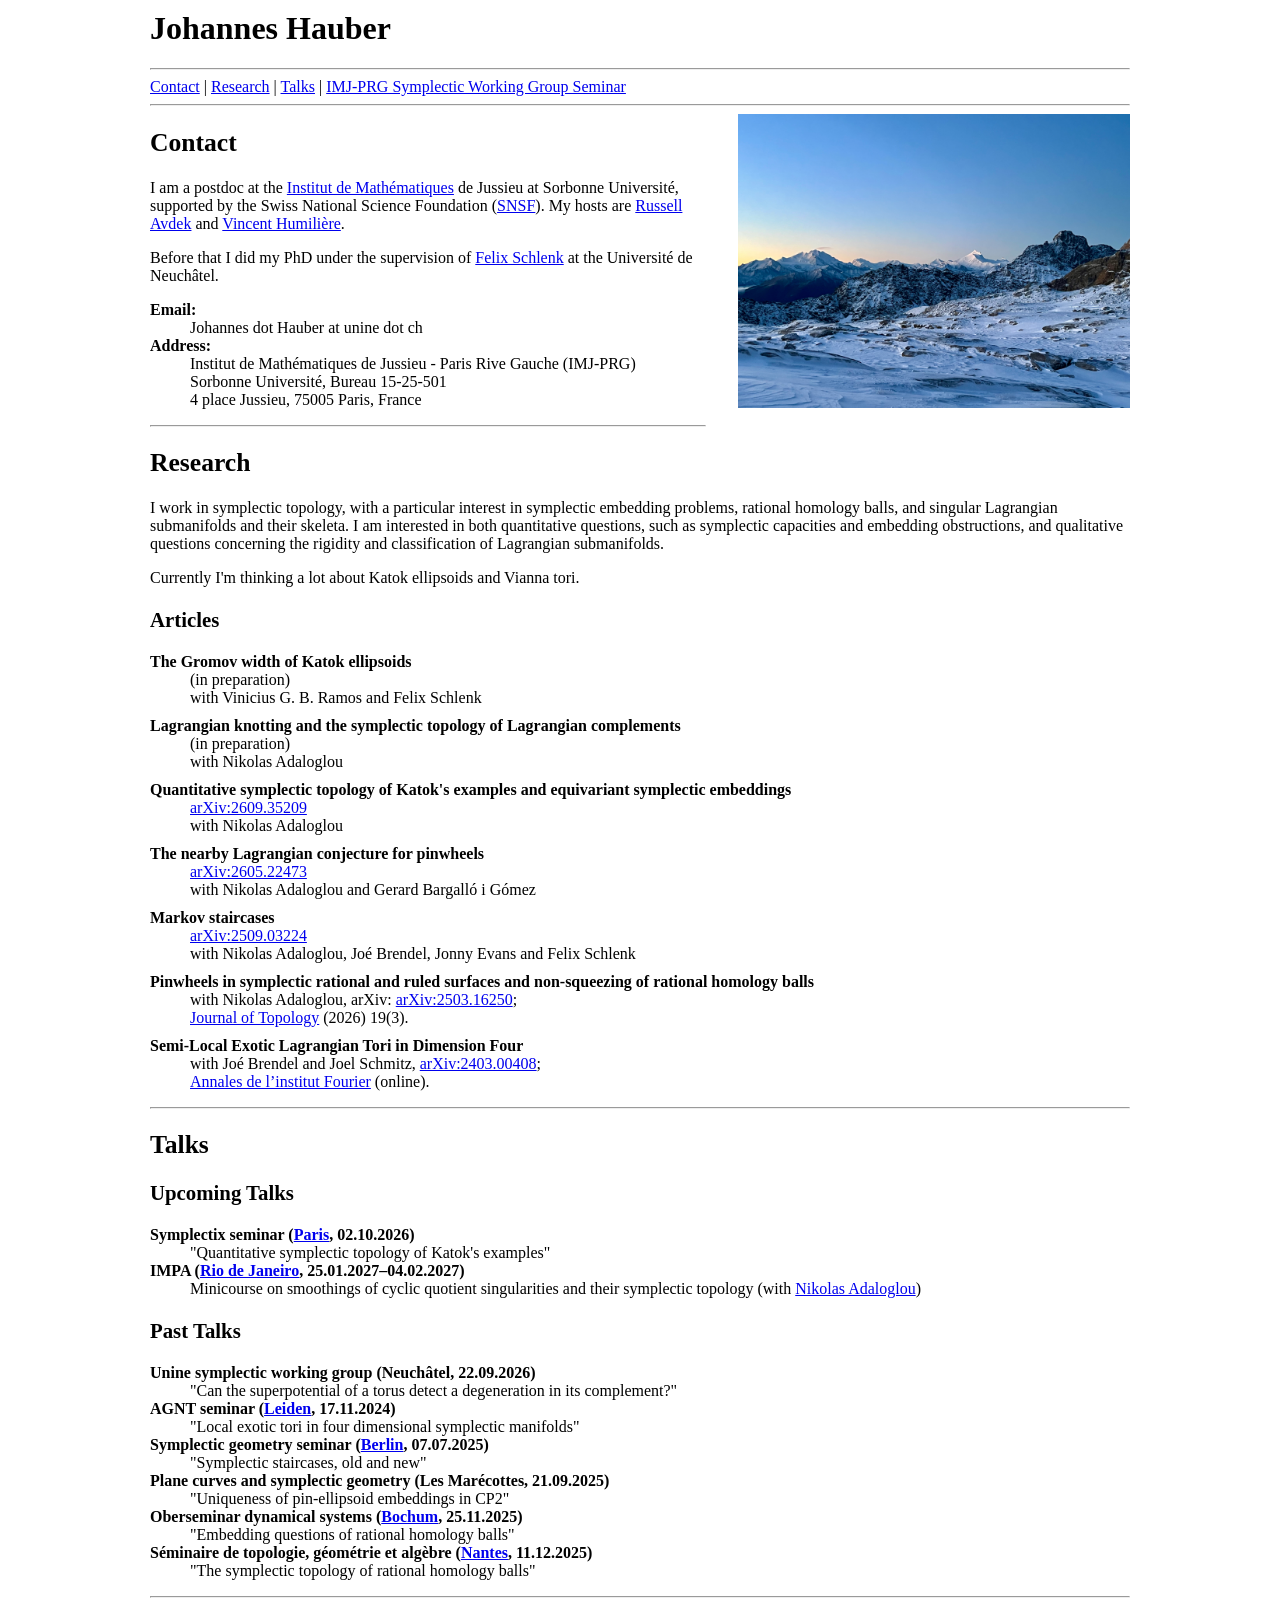
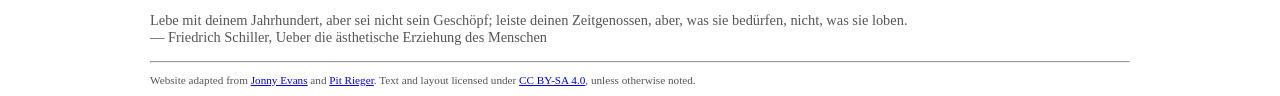
==== index.html @ 2b79b0b3 "Add seminar details for IMPA event" ====
<!DOCTYPE html><html lang="en">
<head>
    <meta charset="UTF-8">
    <meta name="viewport" content="width=device-width, initial-scale=1.0">
    <title>Johannes Hauber: Homepage</title>
    <meta name="description"
          content="Johannes Hauber is a mathematician working in symplectic topology at Sorbonne Université (IMJ-PRG).">
    <meta name="author" content="Johannes Hauber">
	<link rel="icon" href="faviconv2.svg" type="image/svg+xml">
    <link rel="stylesheet" href="style.css">
</head>
	
<body>
	<header>
	  <h1>Johannes Hauber</h1>
	
	  <hr/>
	  <nav role="navigation">
	    <a href="#contact">Contact</a> |
	    <a href="#research">Research</a> |
	    <a href="#talks">Talks</a> |
		<a href="seminar.html">IMJ-PRG Symplectic Working Group Seminar</a>
	  </nav>
	  <hr/>
	</header>
	
	<figure class="alps-figure">
	  <img src="alps.png" alt="Alps" class="alps">
	</figure>
	
    <main role="main">
	
	<section id="contact">
	<h2>Contact</h2>
    	<p>I am a postdoc at the <a href="https://www.imj-prg.fr">Institut de Mathématiques</a> de Jussieu at Sorbonne Université, supported by the Swiss National Science Foundation (<a href="https://www.snf.ch/en">SNSF</a>).
		My hosts are <a href="https://www.russellavdek.com">Russell Avdek</a> and <a href="https://webusers.imj-prg.fr/~vincent.humiliere/">Vincent Humilière</a>.</p>
		
		<p>Before that I did my PhD under the supervision of <a href="https://www.unine.ch/math/biographie/felix-schlenk">Felix Schlenk</a> at the Université de Neuchâtel.</p>
          <dl>
            <dt>Email:</dt>
            <dd>Johannes dot Hauber at unine dot ch</dd>
            <dt>Address:</dt>
            <dd>Institut de Mathématiques de Jussieu - Paris Rive Gauche (IMJ-PRG)<br>
                Sorbonne Université, Bureau 15-25-501<br>
                4 place Jussieu, 75005 Paris, France<br></dd>
          </dl>
	</section>
	<hr/>
	
    <section id="research">
	<h2>Research</h2>
    <p> I work in symplectic topology, with a particular interest in symplectic embedding problems, 
		rational homology balls, and singular Lagrangian submanifolds and their skeleta.
		I am interested in both quantitative questions, such as symplectic capacities and embedding obstructions, 
		and qualitative questions concerning the rigidity and classification of Lagrangian submanifolds.
		</p>
	<p> Currently I'm thinking a lot about Katok ellipsoids and Vianna tori.</p>
		
	<h3>Articles</h3>
	<dl>
		<dt>The Gromov width of Katok ellipsoids</dt>
			<dd>(in preparation)</dd>
            <dd>with Vinicius G. B. Ramos and Felix Schlenk</dd>
			<div style="height: 10px;"></div>

		<dt>Lagrangian knotting and the symplectic topology of Lagrangian complements</dt>
			<dd>(in preparation)</dd>
            <dd>with Nikolas Adaloglou</dd>
			<div style="height: 10px;"></div>
		
		<dt>Quantitative symplectic topology of Katok's examples and equivariant symplectic embeddings</dt>
			<dd><a href="https://arxiv.org/abs/2609.35209">arXiv:2609.35209</a></dd>
            <dd>with Nikolas Adaloglou</dd>
			<div style="height: 10px;"></div>
		
		<dt>The nearby Lagrangian conjecture for pinwheels</dt>
	        <dd><a href="https://arxiv.org/abs/2605.22473">arXiv:2605.22473</a></dd>
            <dd>with Nikolas Adaloglou and Gerard Bargall&oacute i G&oacutemez</dd>
			<div style="height: 10px;"></div>
		
	    <dt>Markov staircases</dt>
	        <dd><a href="https://arxiv.org/abs/2509.03224">arXiv:2509.03224</a></dd>
            <dd>with Nikolas Adaloglou, Jo&eacute; Brendel, Jonny Evans and Felix Schlenk</dd>
			<div style="height: 10px;"></div>
		
	    <dt>Pinwheels in symplectic rational and ruled surfaces and non-squeezing of rational homology balls</dt>
			<dd> with Nikolas Adaloglou, arXiv: <a href="https://arxiv.org/abs/2503.16250">arXiv:2503.16250</a>;</dd>
	        <dd> <a href="https://londmathsoc.onlinelibrary.wiley.com/doi/10.1112/topo.70094">Journal of Topology</a> (2026) 19(3).</dd>
	    	<div style="height: 10px;"></div>
		
	    <dt>Semi-Local Exotic Lagrangian Tori in Dimension Four</dt>
			<dd> with Jo&eacute; Brendel and Joel Schmitz, <a href="https://arxiv.org/abs/2403.00408">arXiv:2403.00408</a>;</dd>
			<dd> <a href="https://aif.centre-mersenne.org/articles/10.5802/aif.3789/">Annales de l’institut Fourier</a> (online).</dd>
    </dl>
    </section>
    <hr/>
    
    <section id="talks">
    <h2>Talks</h2>

	<h3>Upcoming Talks</h3>
		
	<dl>		
		<dt>Symplectix seminar (<a href="https://symplectix.math.cnrs.fr">Paris</a>, 02.10.2026)</dt>
			<dd>"Quantitative symplectic topology of Katok's examples"</dd>
		
		<dt>IMPA (<a href="https://impa.br">Rio de Janeiro</a>, 25.01.2027–04.02.2027)</dt>
			<dd>Minicourse on smoothings of cyclic quotient singularities
				and their symplectic topology (with <a href="https://www.nikadal.xyz/home">Nikolas Adaloglou</a>)</dd>
	</dl>

	<h3>Past Talks</h3>
	
	<dl>
		<dt>Unine symplectic working group (Neuchâtel, 22.09.2026)</dt>
			<dd>"Can the superpotential of a torus detect a degeneration in its complement?"</dd>
		
		<dt>AGNT seminar (<a href="https://www.universiteitleiden.nl/en/science/mathematics/events/agnt-seminar">Leiden</a>, 17.11.2024)</dt>
			<dd>"Local exotic tori in four dimensional symplectic manifolds"</dd>
		
		<dt>Symplectic geometry seminar (<a href="https://www.mathematik.hu-berlin.de/~wendl/Sommer2025/SympGeo/">Berlin</a>, 07.07.2025)</dt>
			<dd>"Symplectic staircases, old and new"</dd>

		<dt>Plane curves and symplectic geometry (Les Marécottes, 21.09.2025)</dt>
			<dd>"Uniqueness of pin-ellipsoid embeddings in CP2"</dd>
		
		<dt>Oberseminar dynamical systems (<a href="https://math.ruhr-uni-bochum.de/fakultaet/arbeitsbereiche/analysis/symplectic-geometry-group/oberseminar-dynamical-systems/">Bochum</a>, 25.11.2025)</dt>
            <dd>"Embedding questions of rational homology balls"</dd>
		
        <dt>S&eacuteminaire de topologie, g&eacuteom&eacutetrie et alg&egravebre (<a href="https://www.math.sciences.univ-nantes.fr/seminaires/topologie-geometrie-algebre">Nantes</a>, 11.12.2025)</dt>
            <dd>"The symplectic topology of rational homology balls"</dd>
	</dl>
    </section>
  </main>

  <hr/>

  <section id="Quote">
    <p>	Lebe mit deinem Jahrhundert, aber sei nicht sein Geschöpf; leiste deinen Zeitgenossen, aber, was sie bedürfen, nicht, was sie loben.<br>
    	— Friedrich Schiller, Ueber die ästhetische Erziehung des Menschen
    </p>
  </section>
  <hr/>

  <footer>
    <p>
      Website adapted from <a href="https://jde27.uk/">Jonny Evans</a> and <a href="https://pitrieger.com">Pit Rieger</a>.
      Text and layout licensed under
      <a href="https://creativecommons.org/licenses/by-sa/4.0/">CC BY-SA 4.0</a>,
      unless otherwise noted.
    </p>
  </footer>
</body></html>
---- style.css ----
/* ---------- General layout ---------- */

html {
  box-sizing: border-box;
  scroll-behavior: smooth;
}

*, *::before, *::after {
  box-sizing: inherit;
}

body {
  max-width: 1000px;
  margin: 0 auto;
  padding: 10px 10px 10px;
}


/* ---------- Headings ---------- */

h1 {font-size: 200%;
    font-weight: bold;
    margin-top: 0;}

h2 {font-size: 160%;
    font-weight: bold;}

h3 {font-size: 130%;
    font-weight: bold;}

/* ---------- Text ---------- */

dt  {font-weight:bold;}
em  {font-weight:bold;
	   font-style:normal;}

/* ---------- Alps image ---------- */

.alps-figure {
  float: right;
  width: 40%;
  margin: 0 0 1.5rem 2rem;
}

.alps {
  display: block;
  width: 100%;
  height: auto;
}

/* ---------- Seminar figure ---------- */

.seminar-figure {
  float: right;
  width: 40%;
  margin: 0 0 1.5rem 2rem;
}

.seminar-figure img {
  display: block;
  width: 100%;
  height: auto;
}

.seminar-figure figcaption {
  margin-top: 0.45rem;
  font-size: 0.72rem;
  line-height: 1.35;
  color: #666;
  text-align: center;
}


/* ---------- Quote ---------- */

#Quote {
  font-size: 0.9rem;
  color: #555;
}


/* ---------- Footer ---------- */

footer {
  font-size: 0.7rem;
  color: #555;
}

footer p {
  margin-bottom: 0;
}

/* ---------- Seminar ---------- */

.seminar-talk {
  display: grid;
  grid-template-columns: 180px 1fr;
  column-gap: 2.5rem;
  margin-bottom: 1.5rem;
}

.seminar-meta {
  font-size: 0.9rem;
  line-height: 1.5;
}

.seminar-content {
  min-width: 0;
}

.seminar-title {
  display: block;
  font-weight: bold;
  margin: 0 0 0.5rem;
}

.seminar-label {
  font-style: italic;
}


@media screen and (max-width: 700px) {

  body {
    padding: 10px;
    font-size: 16px;
  }

  h1 {
    font-size: 1.8rem;
    margin-top: 0;
  }

  h2 {
    font-size: 1.28rem;
  }

  h3 {
    font-size: 1.05rem;
  }

  .alps-figure,
  .seminar-figure {
    float: none;
    width: 100%;
    margin: 0 0 1.5rem;
  }

  .seminar-talk {
    grid-template-columns: 1fr;
    row-gap: 0.7rem;
  }

  hr {
    margin: 1rem 0;
  }
}
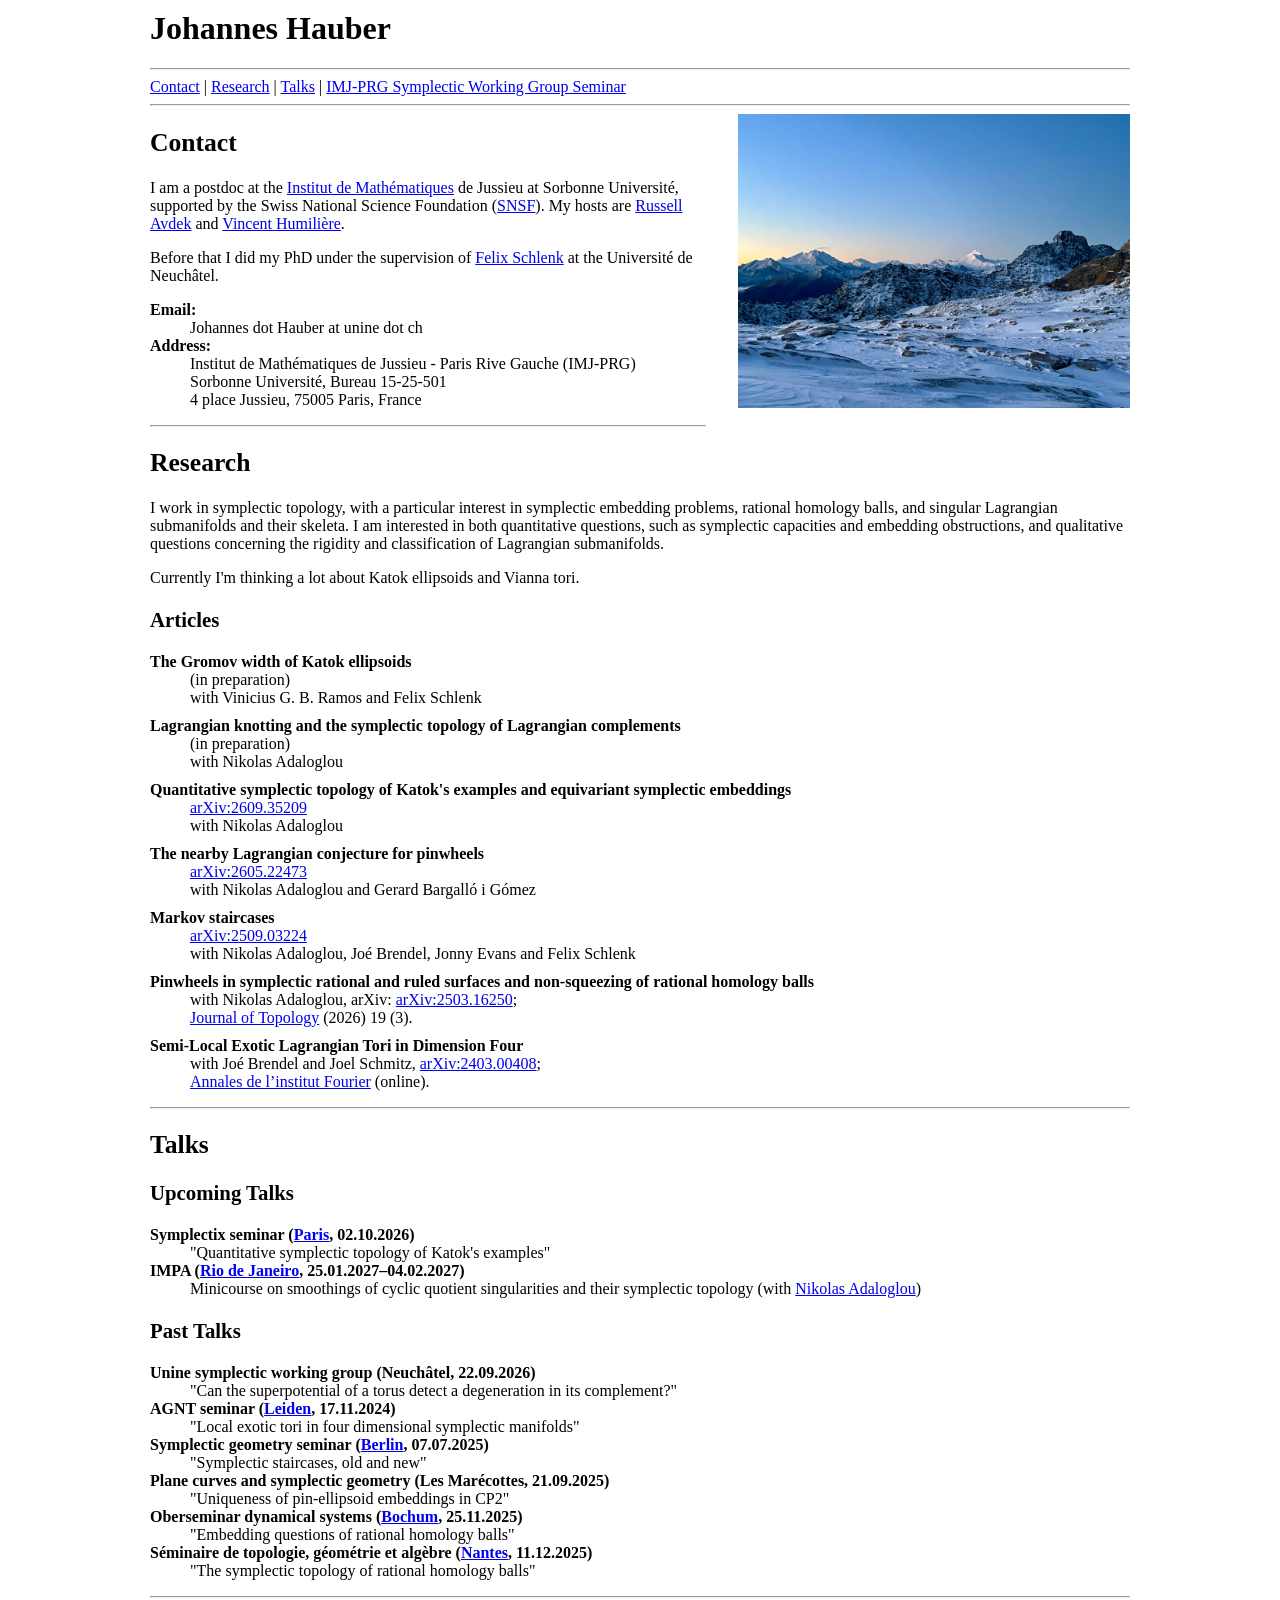
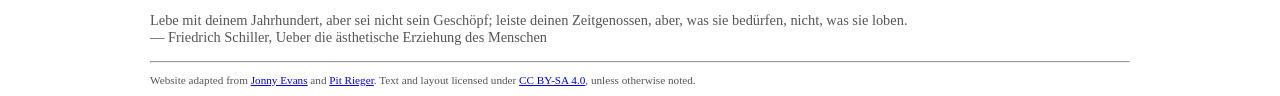
==== commit 65ce2dc0: "Fix spacing in Journal of Topology citation Corrected formatting in citation for Journal of Topology" ====
--- a/index.html
+++ b/index.html
@@ -85,7 +85,7 @@
 		
 	    <dt>Pinwheels in symplectic rational and ruled surfaces and non-squeezing of rational homology balls</dt>
 			<dd> with Nikolas Adaloglou, arXiv: <a href="https://arxiv.org/abs/2503.16250">arXiv:2503.16250</a>;</dd>
-	        <dd> <a href="https://londmathsoc.onlinelibrary.wiley.com/doi/10.1112/topo.70094">Journal of Topology</a> (2026) 19(3).</dd>
+	        <dd> <a href="https://londmathsoc.onlinelibrary.wiley.com/doi/10.1112/topo.70094">Journal of Topology</a> (2026) 19 (3).</dd>
 	    	<div style="height: 10px;"></div>
 		
 	    <dt>Semi-Local Exotic Lagrangian Tori in Dimension Four</dt>
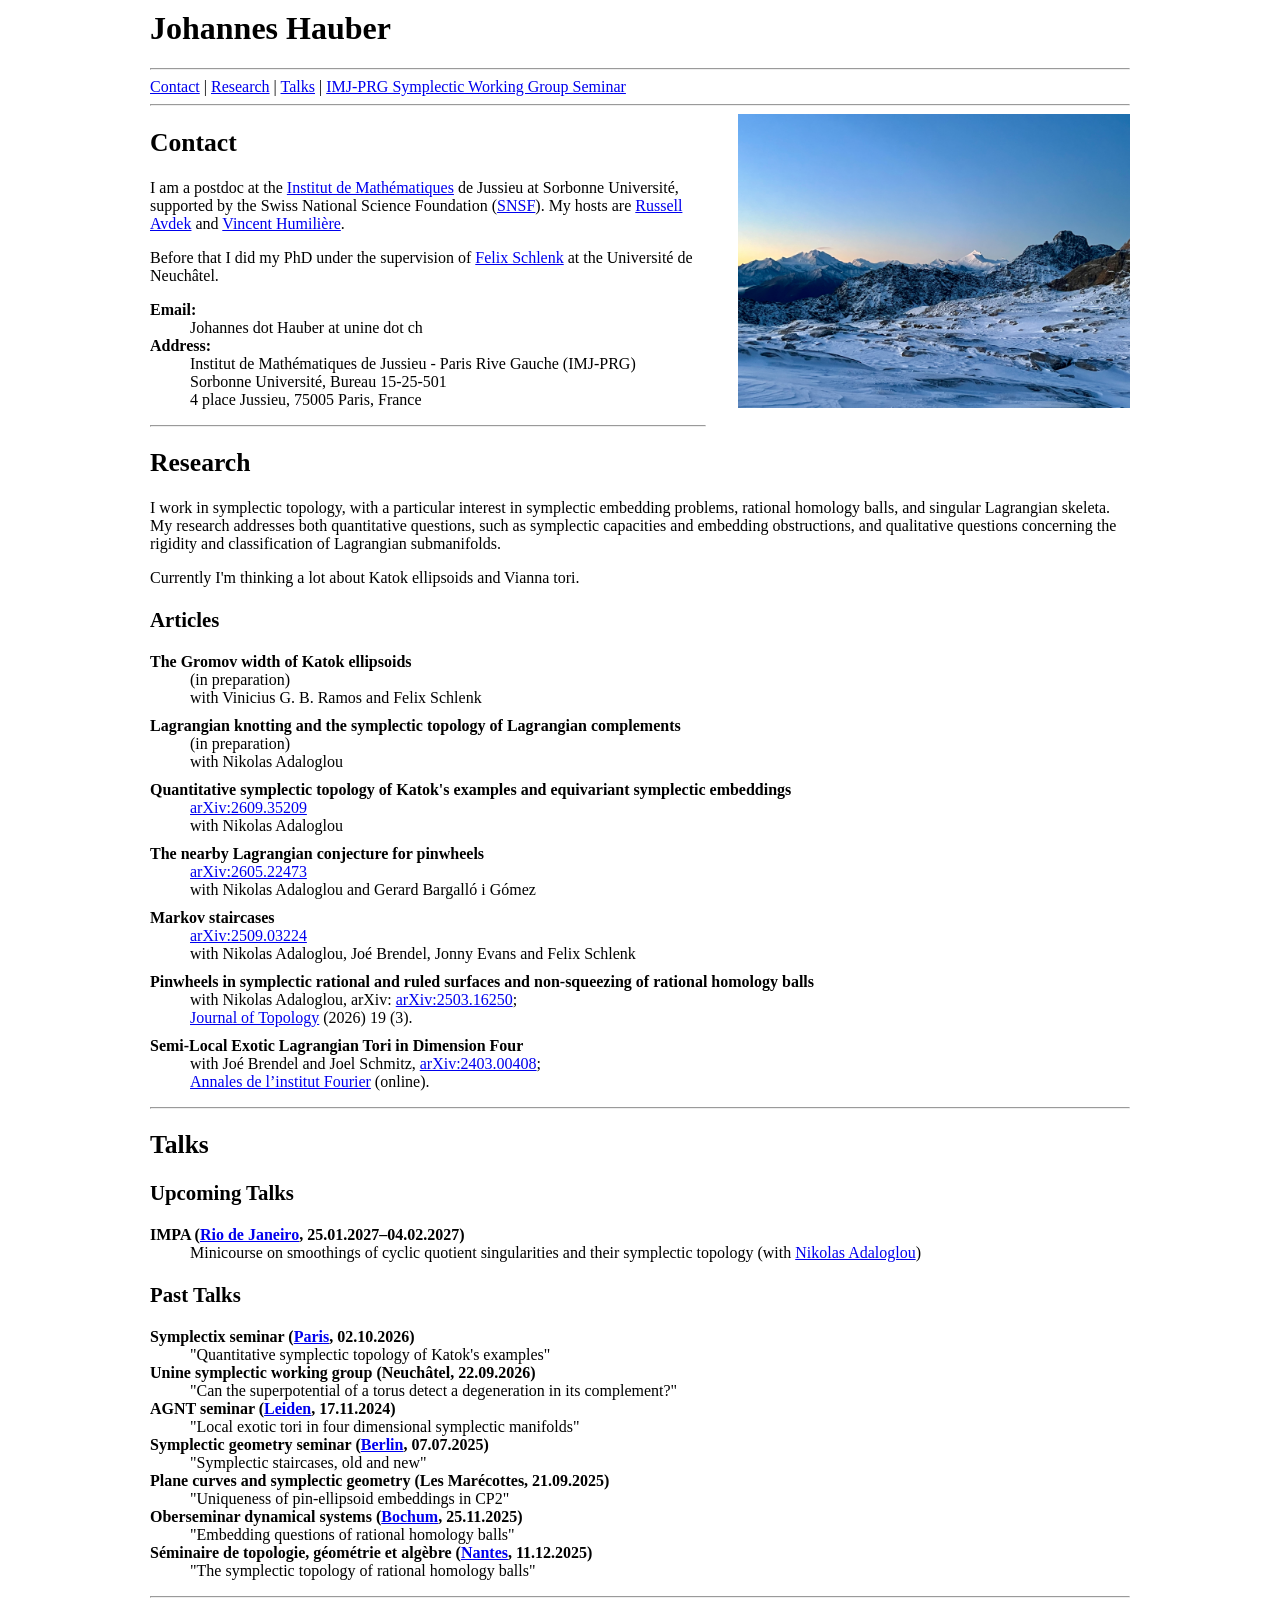
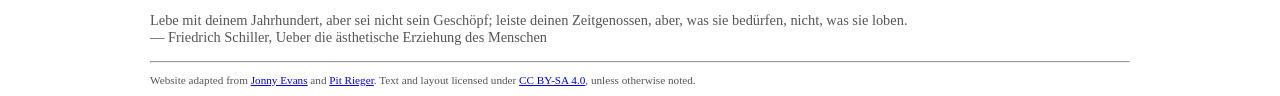
==== commit 12c6f0ef: "Revise research section and add talk details Updated the research description and added upcoming and" ====
--- a/index.html
+++ b/index.html
@@ -49,9 +49,9 @@
 	
     <section id="research">
 	<h2>Research</h2>
-    <p> I work in symplectic topology, with a particular interest in symplectic embedding problems, 
-		rational homology balls, and singular Lagrangian submanifolds and their skeleta.
-		I am interested in both quantitative questions, such as symplectic capacities and embedding obstructions, 
+    <p> I work in symplectic topology, with a particular interest in symplectic embedding problems,
+		rational homology balls, and singular Lagrangian skeleta.
+		My research addresses both quantitative questions, such as symplectic capacities and embedding obstructions,
 		and qualitative questions concerning the rigidity and classification of Lagrangian submanifolds.
 		</p>
 	<p> Currently I'm thinking a lot about Katok ellipsoids and Vianna tori.</p>
@@ -101,9 +101,6 @@
 	<h3>Upcoming Talks</h3>
 		
 	<dl>		
-		<dt>Symplectix seminar (<a href="https://symplectix.math.cnrs.fr">Paris</a>, 02.10.2026)</dt>
-			<dd>"Quantitative symplectic topology of Katok's examples"</dd>
-		
 		<dt>IMPA (<a href="https://impa.br">Rio de Janeiro</a>, 25.01.2027–04.02.2027)</dt>
 			<dd>Minicourse on smoothings of cyclic quotient singularities
 				and their symplectic topology (with <a href="https://www.nikadal.xyz/home">Nikolas Adaloglou</a>)</dd>
@@ -112,6 +109,9 @@
 	<h3>Past Talks</h3>
 	
 	<dl>
+		<dt>Symplectix seminar (<a href="https://symplectix.math.cnrs.fr">Paris</a>, 02.10.2026)</dt>
+			<dd>"Quantitative symplectic topology of Katok's examples"</dd>
+		
 		<dt>Unine symplectic working group (Neuchâtel, 22.09.2026)</dt>
 			<dd>"Can the superpotential of a torus detect a degeneration in its complement?"</dd>
 		
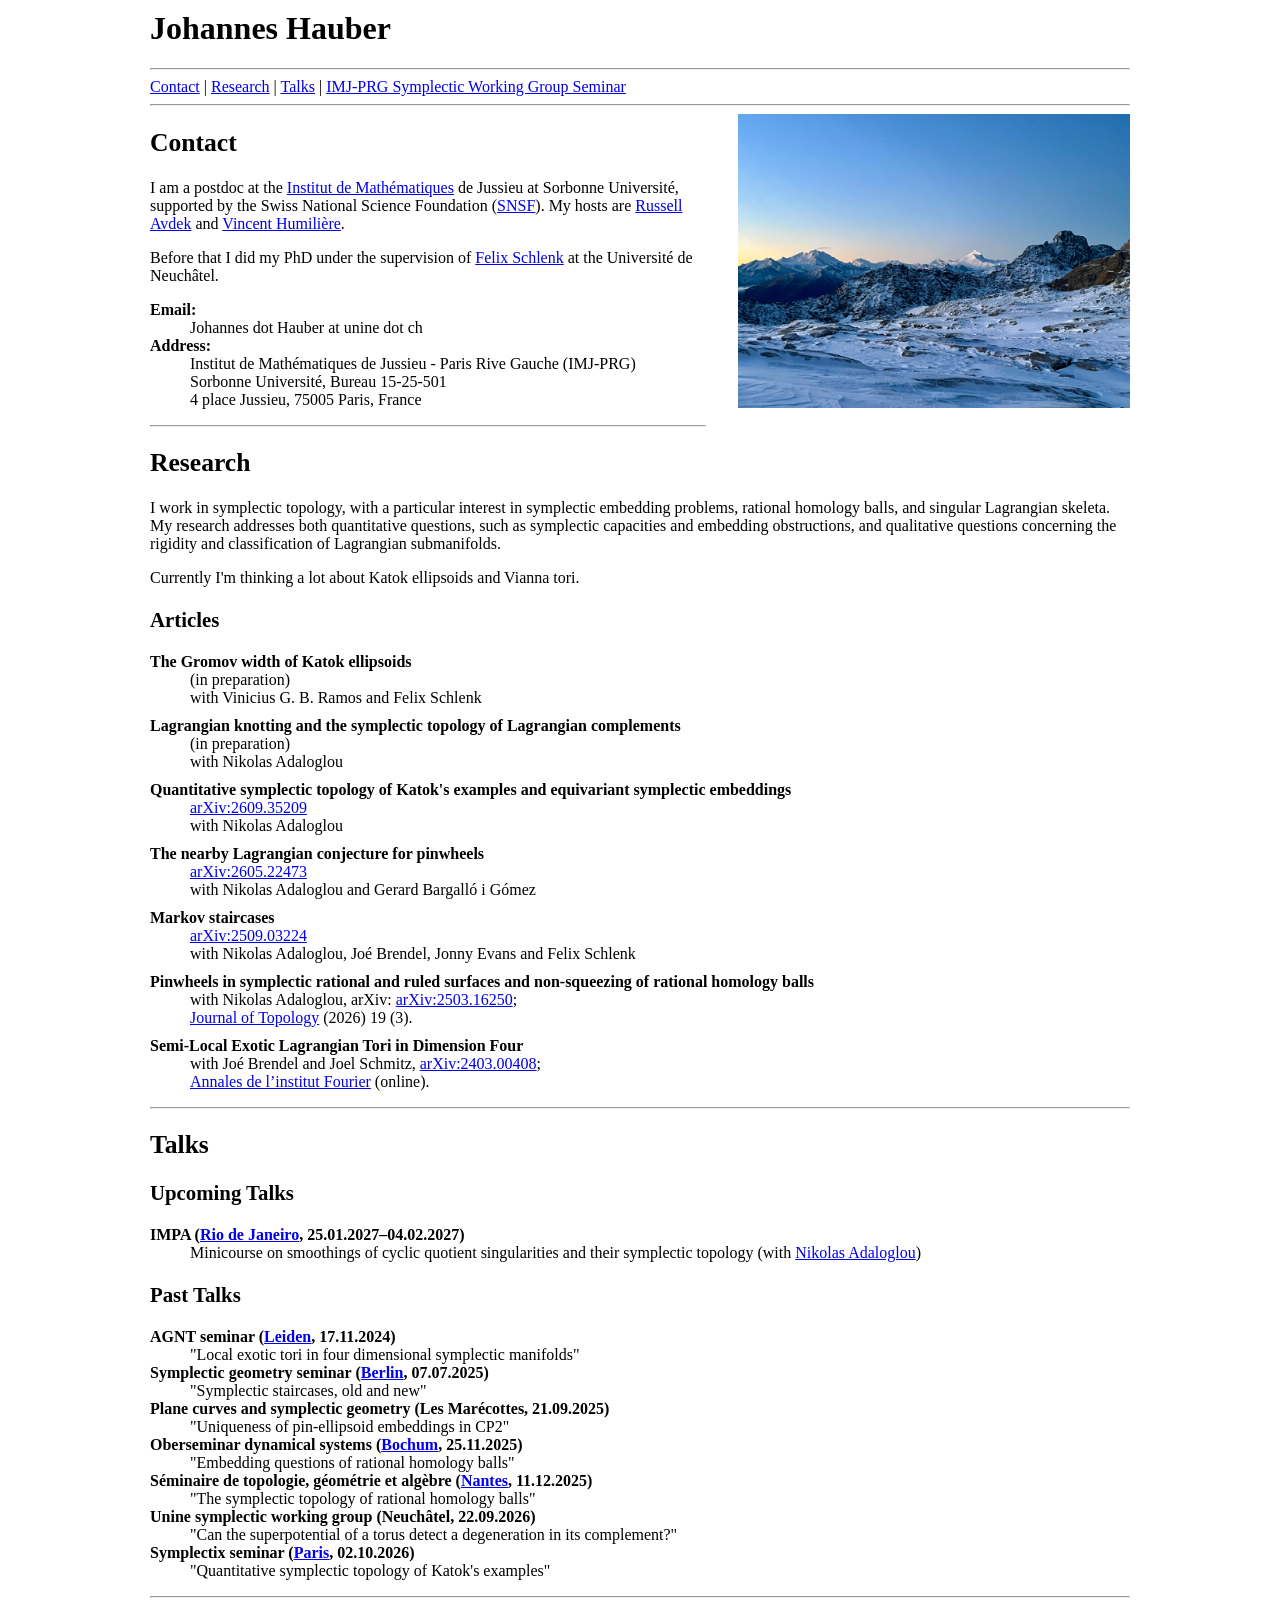
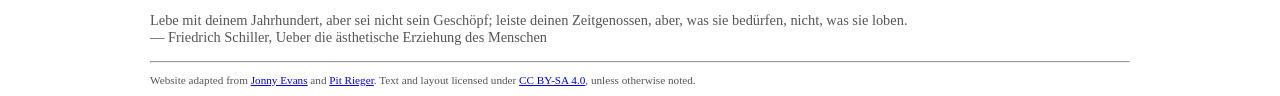
==== commit 47a6b565: "Reorder past talks in index.html" ====
--- a/index.html
+++ b/index.html
@@ -109,12 +109,6 @@
 	<h3>Past Talks</h3>
 	
 	<dl>
-		<dt>Symplectix seminar (<a href="https://symplectix.math.cnrs.fr">Paris</a>, 02.10.2026)</dt>
-			<dd>"Quantitative symplectic topology of Katok's examples"</dd>
-		
-		<dt>Unine symplectic working group (Neuchâtel, 22.09.2026)</dt>
-			<dd>"Can the superpotential of a torus detect a degeneration in its complement?"</dd>
-		
 		<dt>AGNT seminar (<a href="https://www.universiteitleiden.nl/en/science/mathematics/events/agnt-seminar">Leiden</a>, 17.11.2024)</dt>
 			<dd>"Local exotic tori in four dimensional symplectic manifolds"</dd>
 		
@@ -129,6 +123,13 @@
 		
         <dt>S&eacuteminaire de topologie, g&eacuteom&eacutetrie et alg&egravebre (<a href="https://www.math.sciences.univ-nantes.fr/seminaires/topologie-geometrie-algebre">Nantes</a>, 11.12.2025)</dt>
             <dd>"The symplectic topology of rational homology balls"</dd>
+		
+		<dt>Unine symplectic working group (Neuchâtel, 22.09.2026)</dt>
+			<dd>"Can the superpotential of a torus detect a degeneration in its complement?"</dd>
+		
+		<dt>Symplectix seminar (<a href="https://symplectix.math.cnrs.fr">Paris</a>, 02.10.2026)</dt>
+			<dd>"Quantitative symplectic topology of Katok's examples"</dd>
+		
 	</dl>
     </section>
   </main>
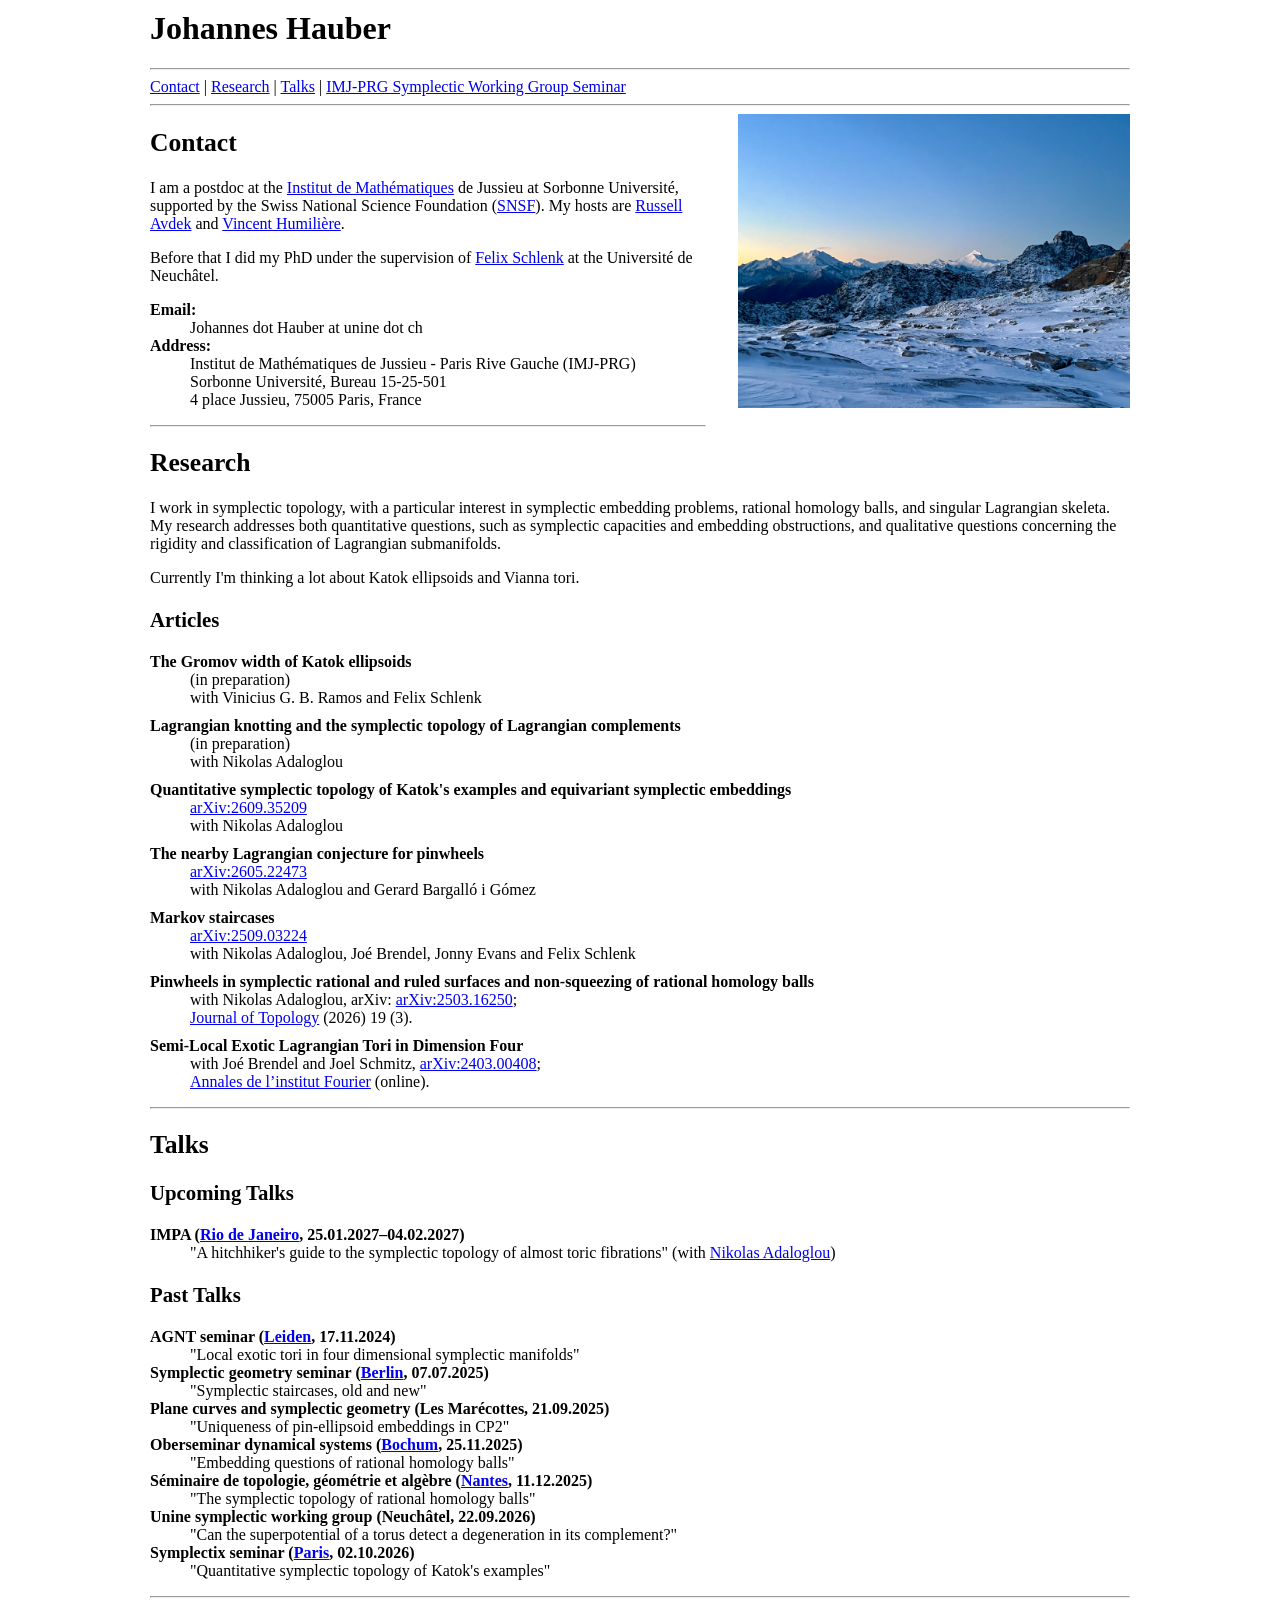
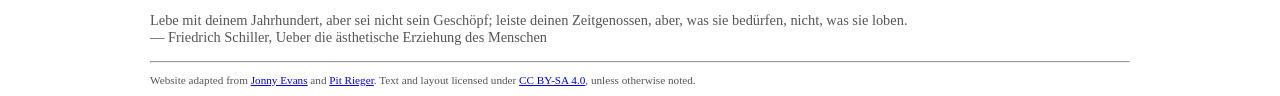
==== commit 361c4fea: "Update talk description for IMPA event" ====
--- a/index.html
+++ b/index.html
@@ -102,8 +102,7 @@
 		
 	<dl>		
 		<dt>IMPA (<a href="https://impa.br">Rio de Janeiro</a>, 25.01.2027–04.02.2027)</dt>
-			<dd>Minicourse on smoothings of cyclic quotient singularities
-				and their symplectic topology (with <a href="https://www.nikadal.xyz/home">Nikolas Adaloglou</a>)</dd>
+			<dd>"A hitchhiker's guide to the symplectic topology of almost toric fibrations" (with <a href="https://www.nikadal.xyz/home">Nikolas Adaloglou</a>)</dd>
 	</dl>
 
 	<h3>Past Talks</h3>
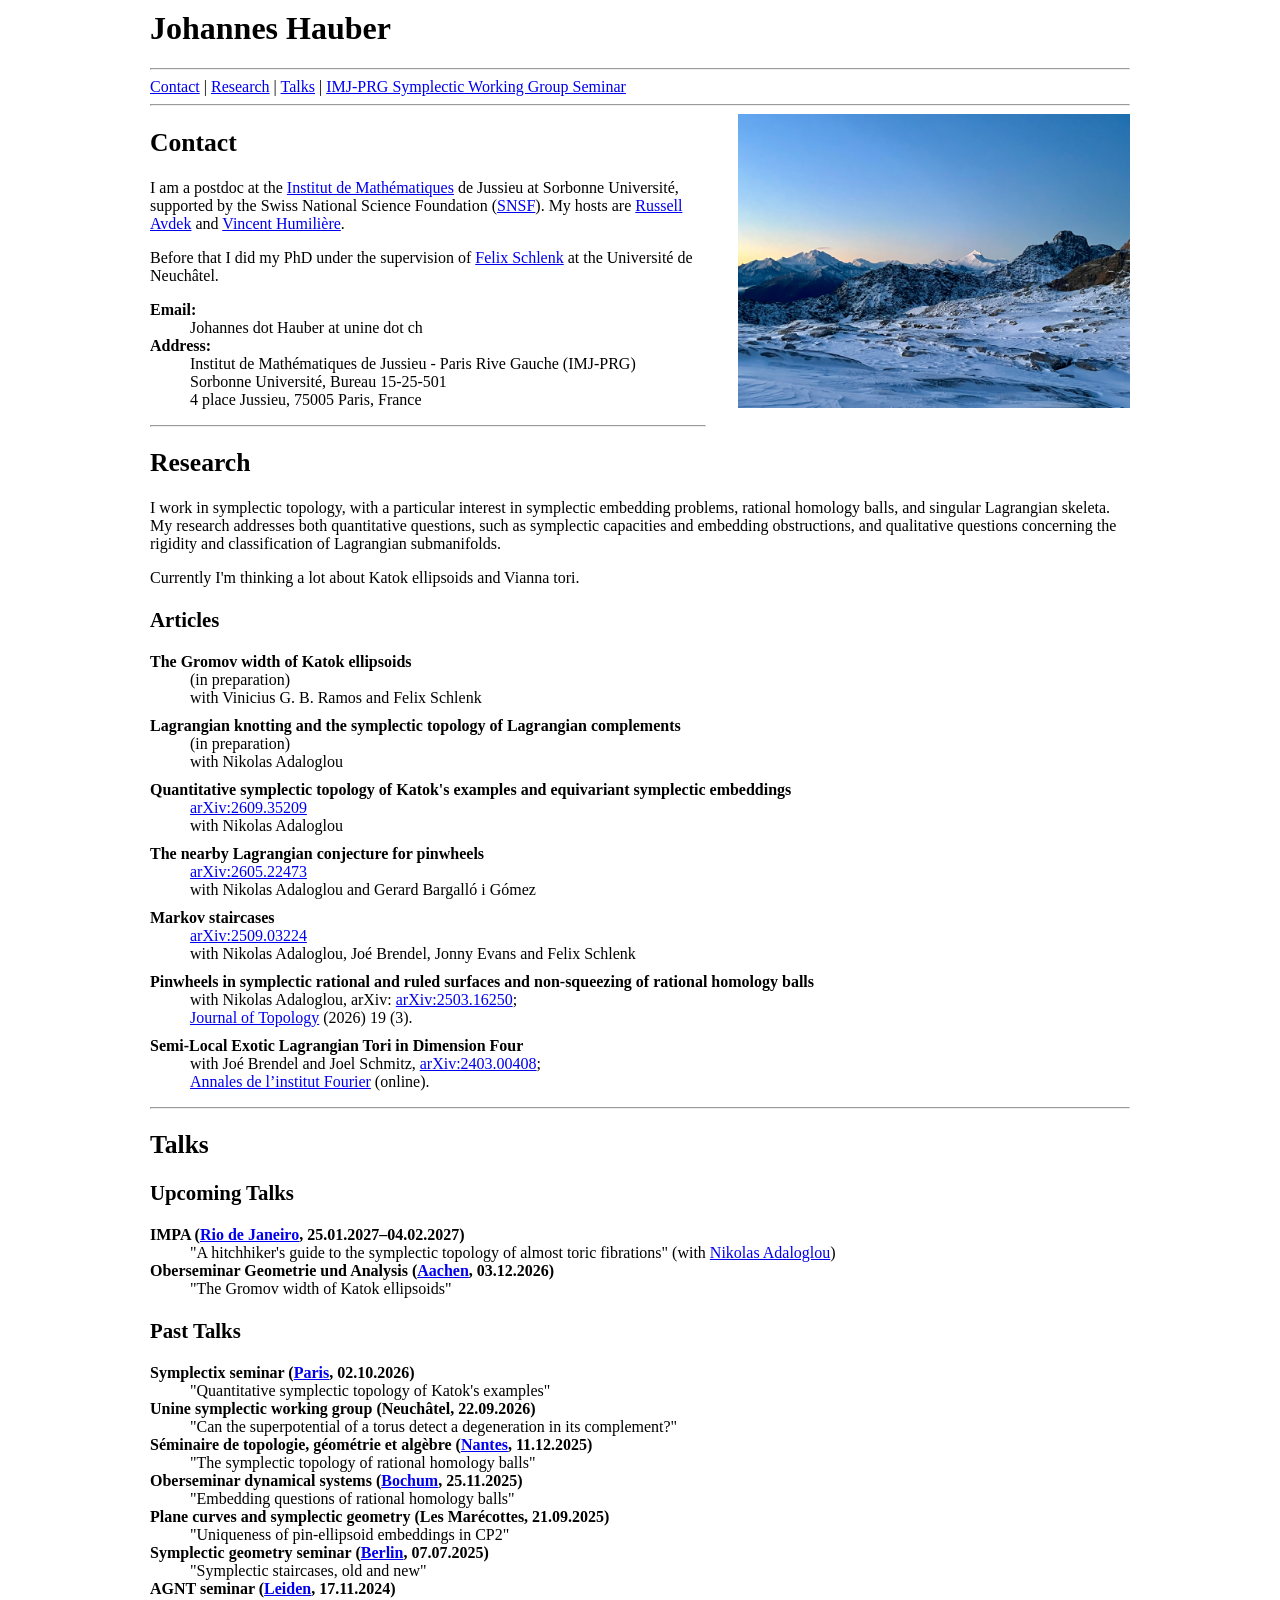
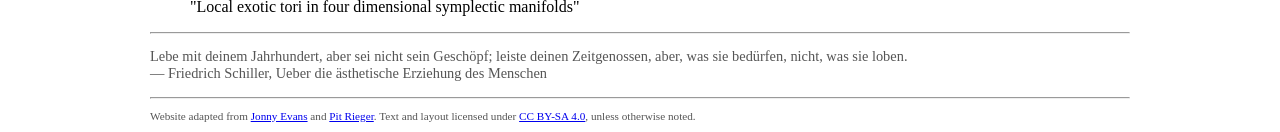
==== commit c3d853e2: "Update past talks section in index.html" ====
--- a/index.html
+++ b/index.html
@@ -103,31 +103,35 @@
 	<dl>		
 		<dt>IMPA (<a href="https://impa.br">Rio de Janeiro</a>, 25.01.2027–04.02.2027)</dt>
 			<dd>"A hitchhiker's guide to the symplectic topology of almost toric fibrations" (with <a href="https://www.nikadal.xyz/home">Nikolas Adaloglou</a>)</dd>
+
+		<dt>Oberseminar Geometrie und Analysis (<a href="https://www.mathga.rwth-aachen.de/news/home/">Aachen</a>, 03.12.2026)</dt>
+			<dd>"The Gromov width of Katok ellipsoids"</dd>
 	</dl>
 
 	<h3>Past Talks</h3>
 	
 	<dl>
+		<dt>Symplectix seminar (<a href="https://symplectix.math.cnrs.fr">Paris</a>, 02.10.2026)</dt>
+			<dd>"Quantitative symplectic topology of Katok's examples"</dd>
+
+		<dt>Unine symplectic working group (Neuchâtel, 22.09.2026)</dt>
+			<dd>"Can the superpotential of a torus detect a degeneration in its complement?"</dd>
+
+		<dt>S&eacuteminaire de topologie, g&eacuteom&eacutetrie et alg&egravebre (<a href="https://www.math.sciences.univ-nantes.fr/seminaires/topologie-geometrie-algebre">Nantes</a>, 11.12.2025)</dt>
+            <dd>"The symplectic topology of rational homology balls"</dd>
+
+		<dt>Oberseminar dynamical systems (<a href="https://math.ruhr-uni-bochum.de/fakultaet/arbeitsbereiche/analysis/symplectic-geometry-group/oberseminar-dynamical-systems/">Bochum</a>, 25.11.2025)</dt>
+            <dd>"Embedding questions of rational homology balls"</dd>
+
+		<dt>Plane curves and symplectic geometry (Les Marécottes, 21.09.2025)</dt>
+			<dd>"Uniqueness of pin-ellipsoid embeddings in CP2"</dd>
+
+		<dt>Symplectic geometry seminar (<a href="https://www.mathematik.hu-berlin.de/~wendl/Sommer2025/SympGeo/">Berlin</a>, 07.07.2025)</dt>
+			<dd>"Symplectic staircases, old and new"</dd>
+		
 		<dt>AGNT seminar (<a href="https://www.universiteitleiden.nl/en/science/mathematics/events/agnt-seminar">Leiden</a>, 17.11.2024)</dt>
 			<dd>"Local exotic tori in four dimensional symplectic manifolds"</dd>
 		
-		<dt>Symplectic geometry seminar (<a href="https://www.mathematik.hu-berlin.de/~wendl/Sommer2025/SympGeo/">Berlin</a>, 07.07.2025)</dt>
-			<dd>"Symplectic staircases, old and new"</dd>
-
-		<dt>Plane curves and symplectic geometry (Les Marécottes, 21.09.2025)</dt>
-			<dd>"Uniqueness of pin-ellipsoid embeddings in CP2"</dd>
-		
-		<dt>Oberseminar dynamical systems (<a href="https://math.ruhr-uni-bochum.de/fakultaet/arbeitsbereiche/analysis/symplectic-geometry-group/oberseminar-dynamical-systems/">Bochum</a>, 25.11.2025)</dt>
-            <dd>"Embedding questions of rational homology balls"</dd>
-		
-        <dt>S&eacuteminaire de topologie, g&eacuteom&eacutetrie et alg&egravebre (<a href="https://www.math.sciences.univ-nantes.fr/seminaires/topologie-geometrie-algebre">Nantes</a>, 11.12.2025)</dt>
-            <dd>"The symplectic topology of rational homology balls"</dd>
-		
-		<dt>Unine symplectic working group (Neuchâtel, 22.09.2026)</dt>
-			<dd>"Can the superpotential of a torus detect a degeneration in its complement?"</dd>
-		
-		<dt>Symplectix seminar (<a href="https://symplectix.math.cnrs.fr">Paris</a>, 02.10.2026)</dt>
-			<dd>"Quantitative symplectic topology of Katok's examples"</dd>
 		
 	</dl>
     </section>
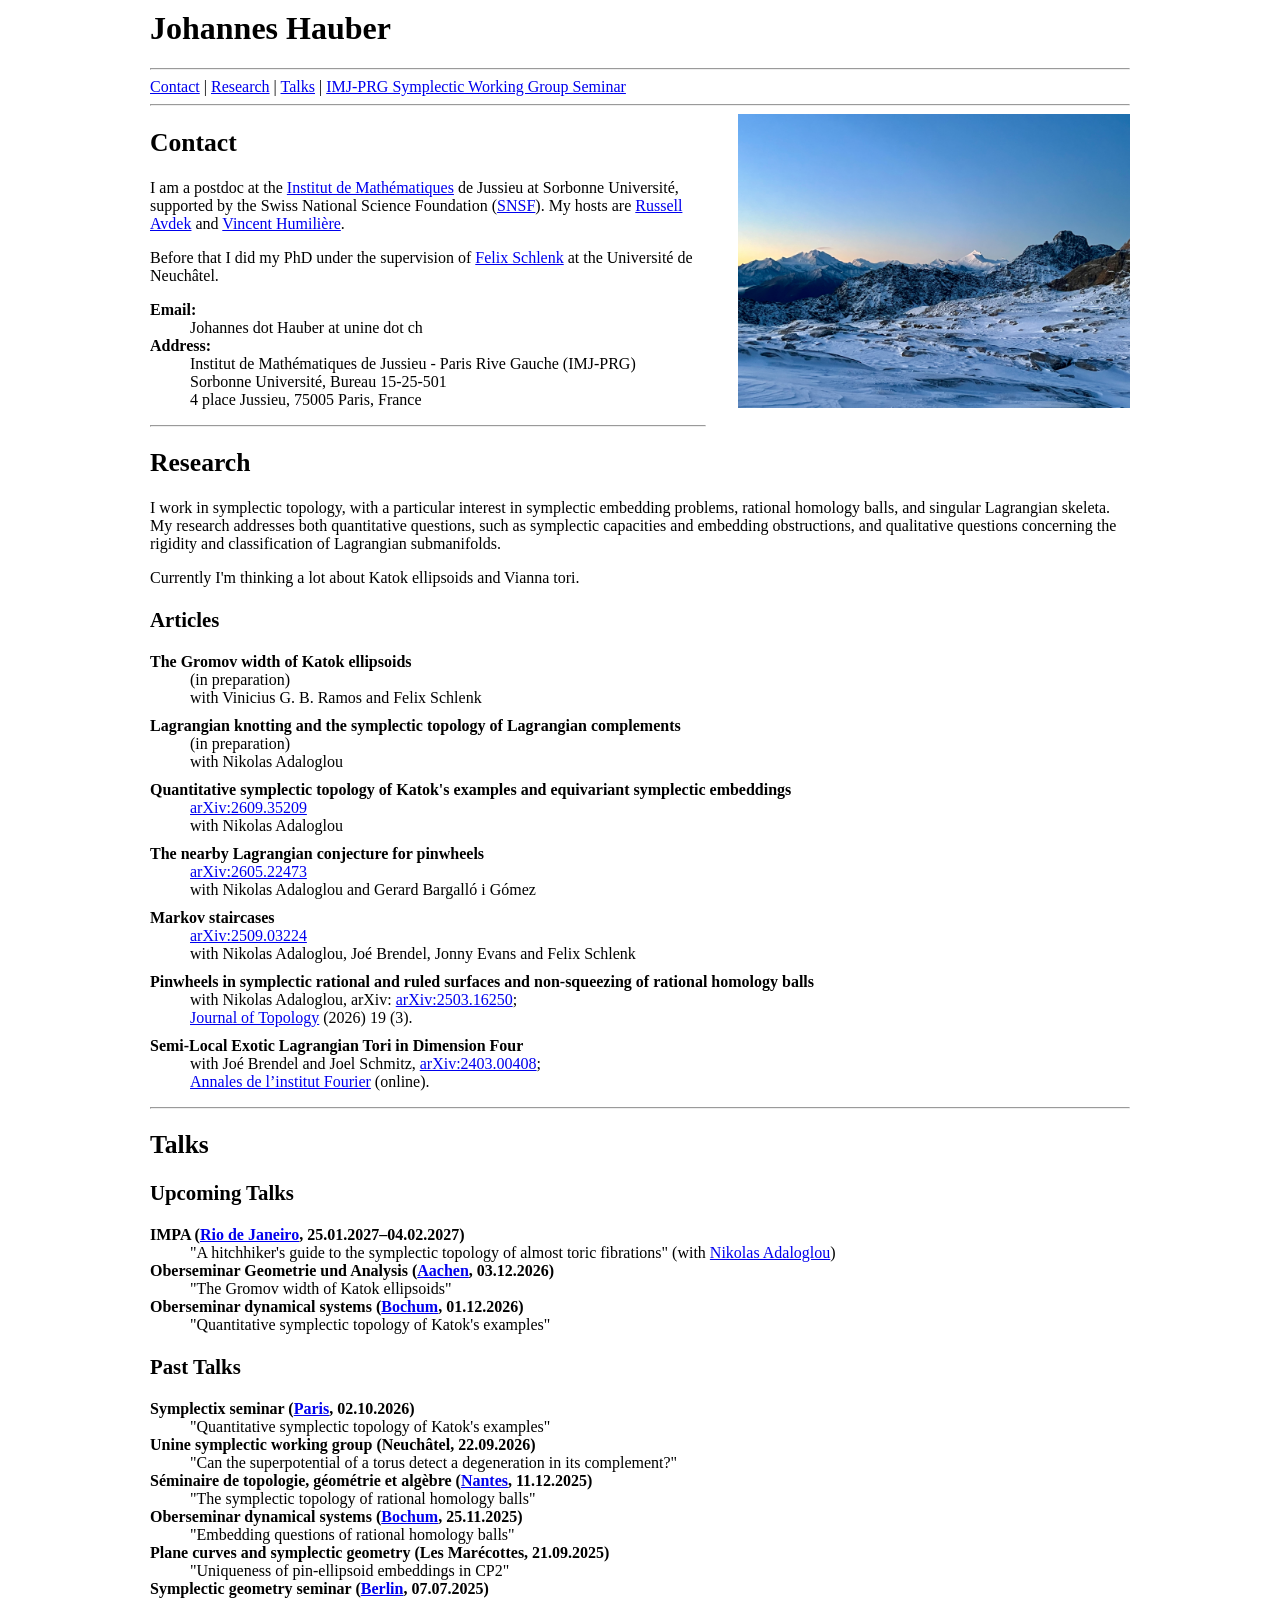
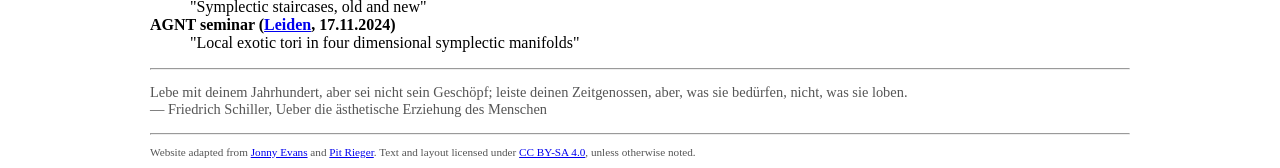
==== commit a5876fb2: "Add new seminar details for Bochum" ====
--- a/index.html
+++ b/index.html
@@ -106,6 +106,9 @@
 
 		<dt>Oberseminar Geometrie und Analysis (<a href="https://www.mathga.rwth-aachen.de/news/home/">Aachen</a>, 03.12.2026)</dt>
 			<dd>"The Gromov width of Katok ellipsoids"</dd>
+
+		<dt>Oberseminar dynamical systems (<a href="https://math.ruhr-uni-bochum.de/fakultaet/arbeitsbereiche/analysis/symplectic-geometry-group/oberseminar-dynamical-systems/">Bochum</a>, 01.12.2026)</dt>
+			<dd>"Quantitative symplectic topology of Katok's examples"</dd>
 	</dl>
 
 	<h3>Past Talks</h3>
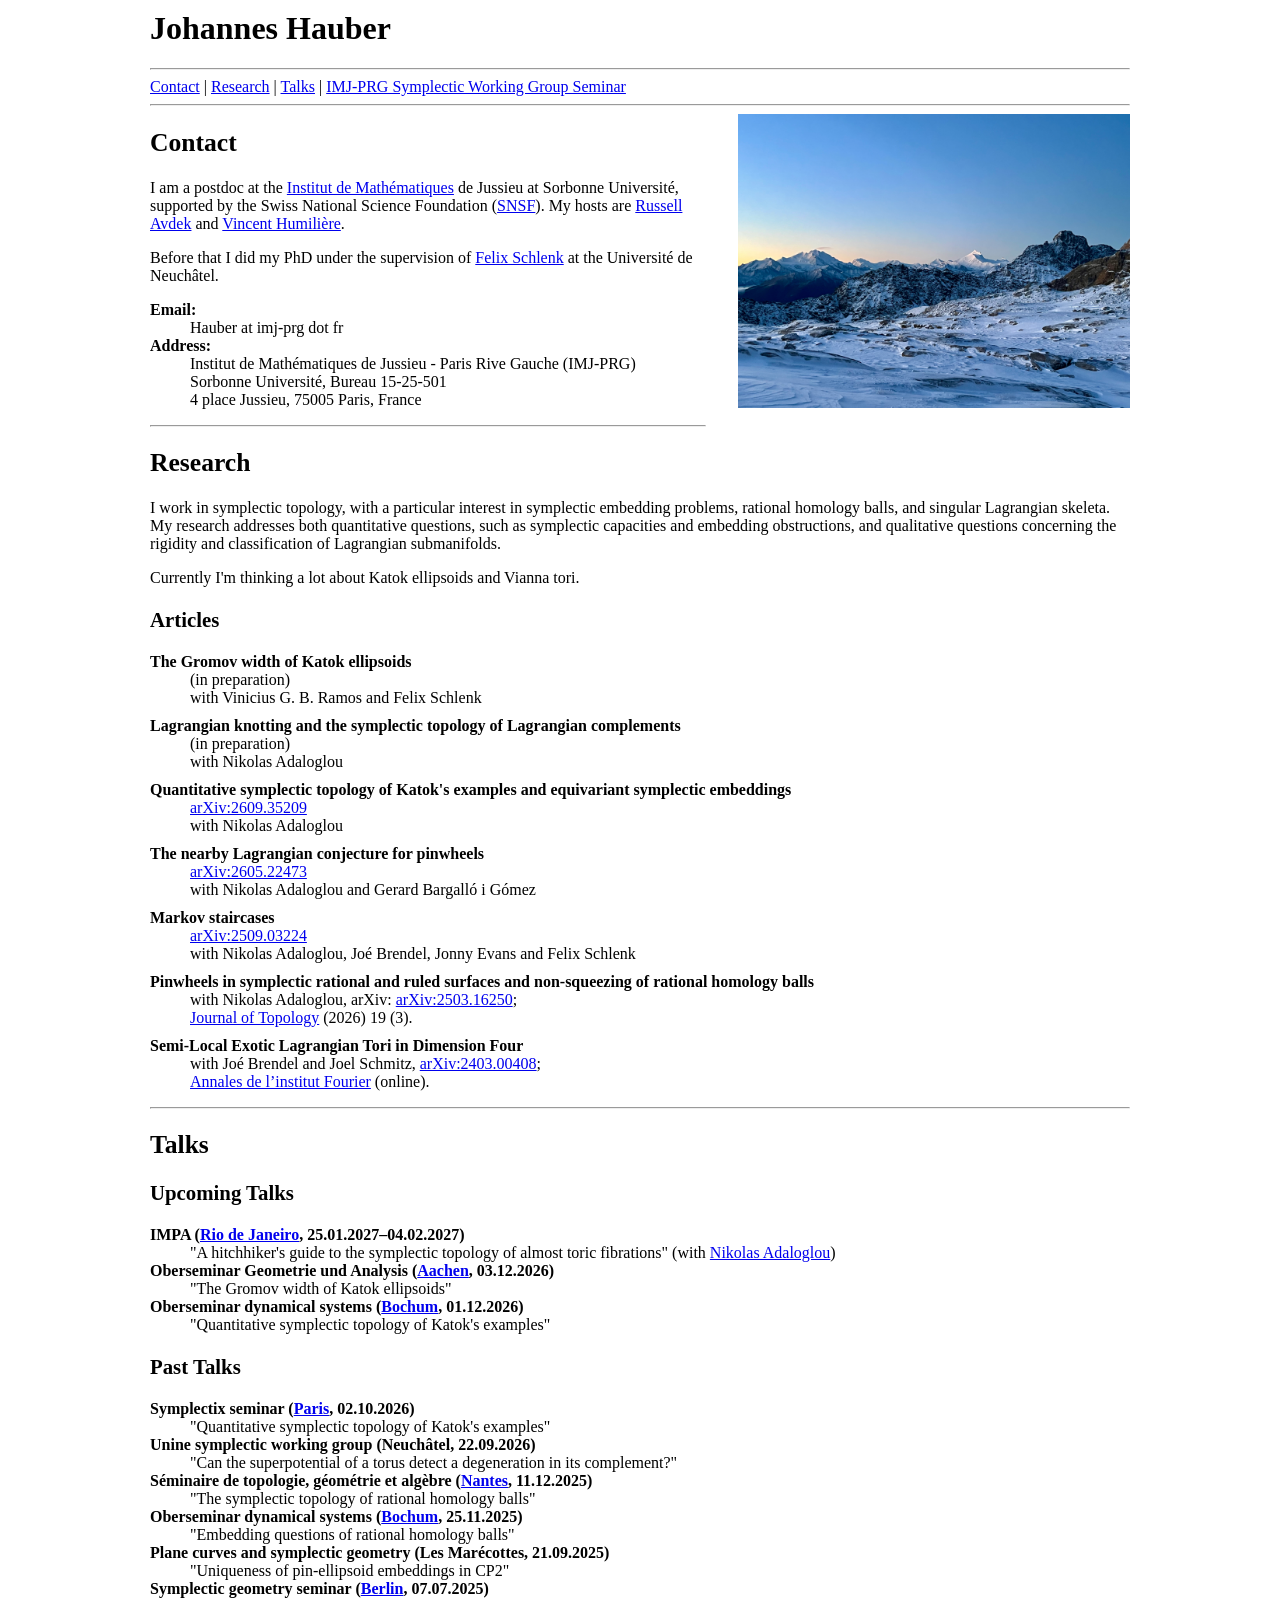
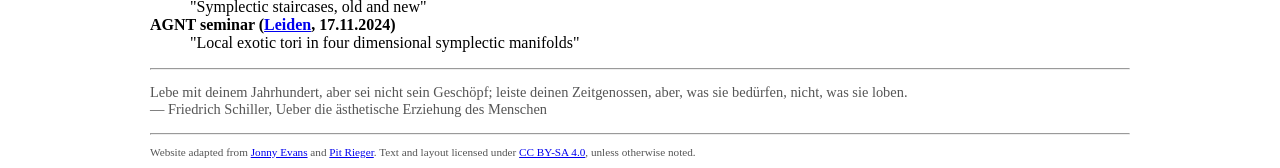
==== commit 7cd15d31: "Update email address in index.html" ====
--- a/index.html
+++ b/index.html
@@ -38,7 +38,7 @@
 		<p>Before that I did my PhD under the supervision of <a href="https://www.unine.ch/math/biographie/felix-schlenk">Felix Schlenk</a> at the Université de Neuchâtel.</p>
           <dl>
             <dt>Email:</dt>
-            <dd>Johannes dot Hauber at unine dot ch</dd>
+            <dd>Hauber at imj-prg dot fr</dd>
             <dt>Address:</dt>
             <dd>Institut de Mathématiques de Jussieu - Paris Rive Gauche (IMJ-PRG)<br>
                 Sorbonne Université, Bureau 15-25-501<br>
